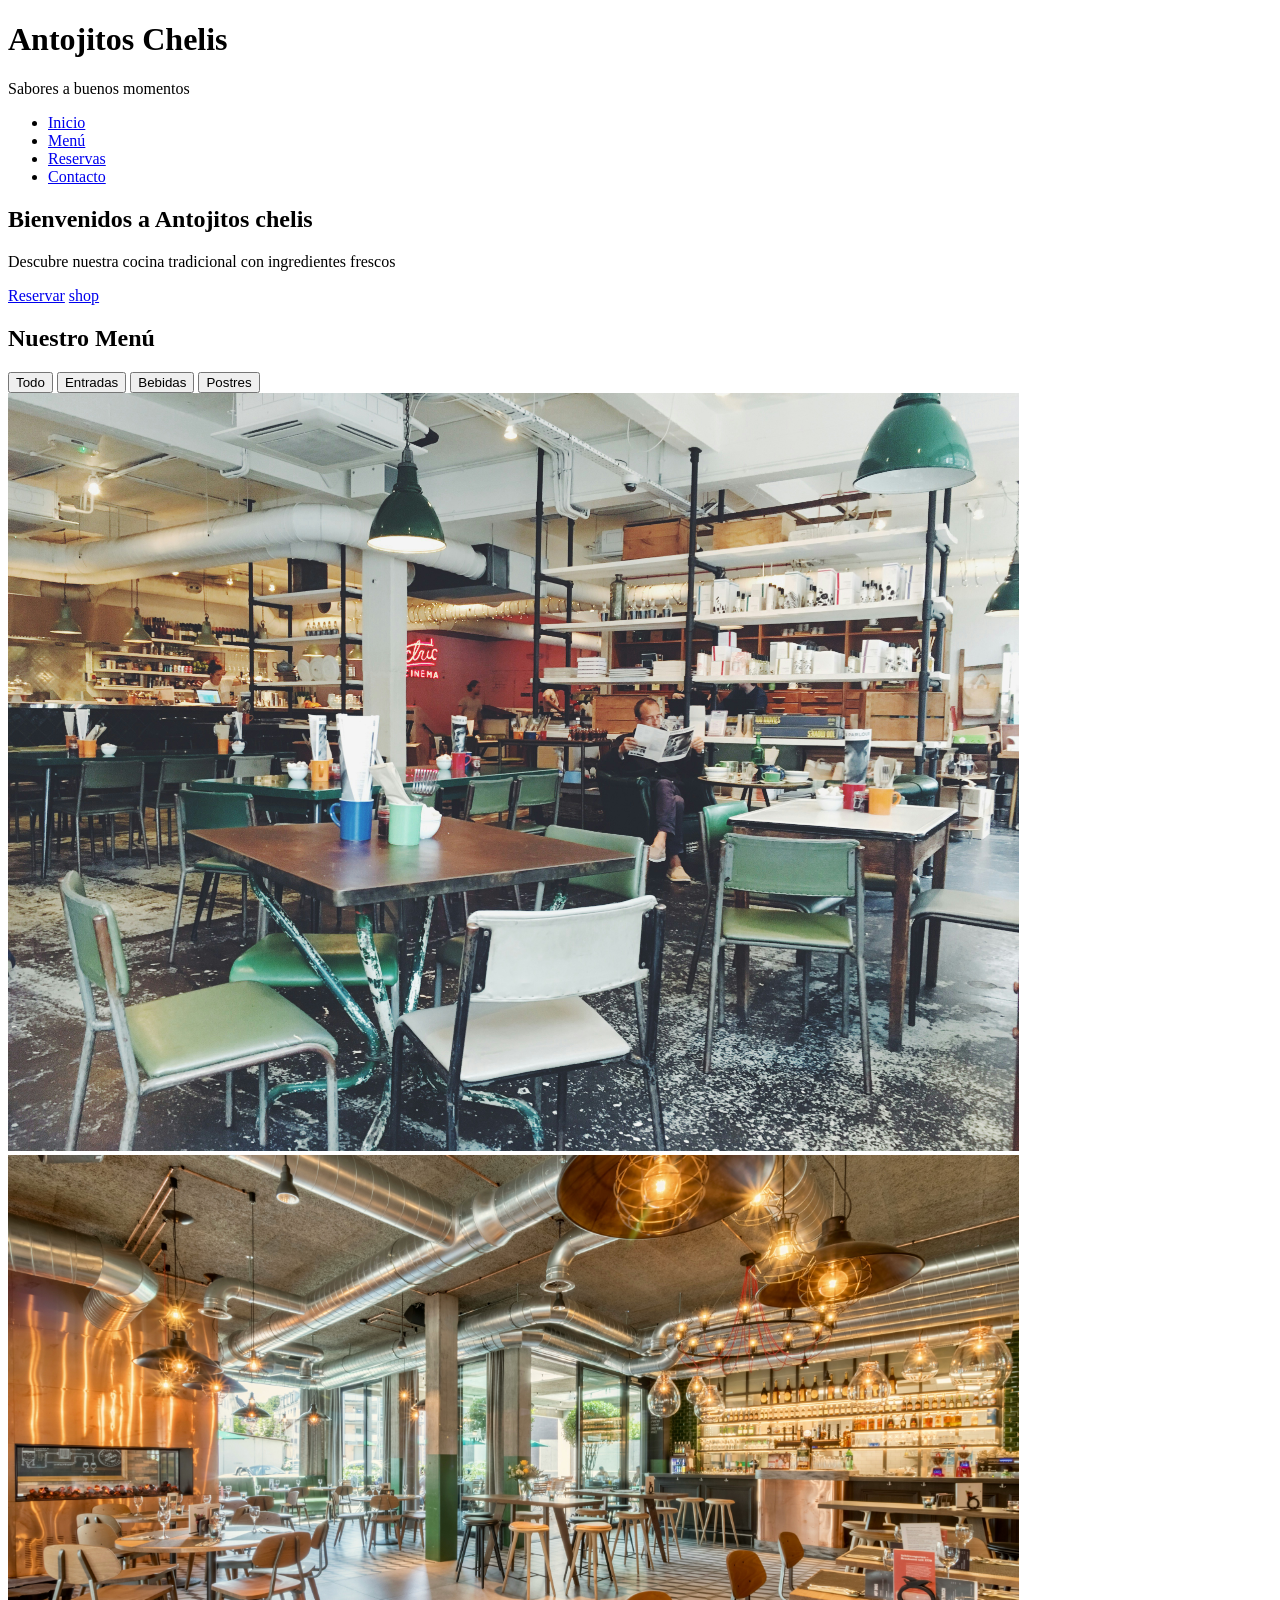
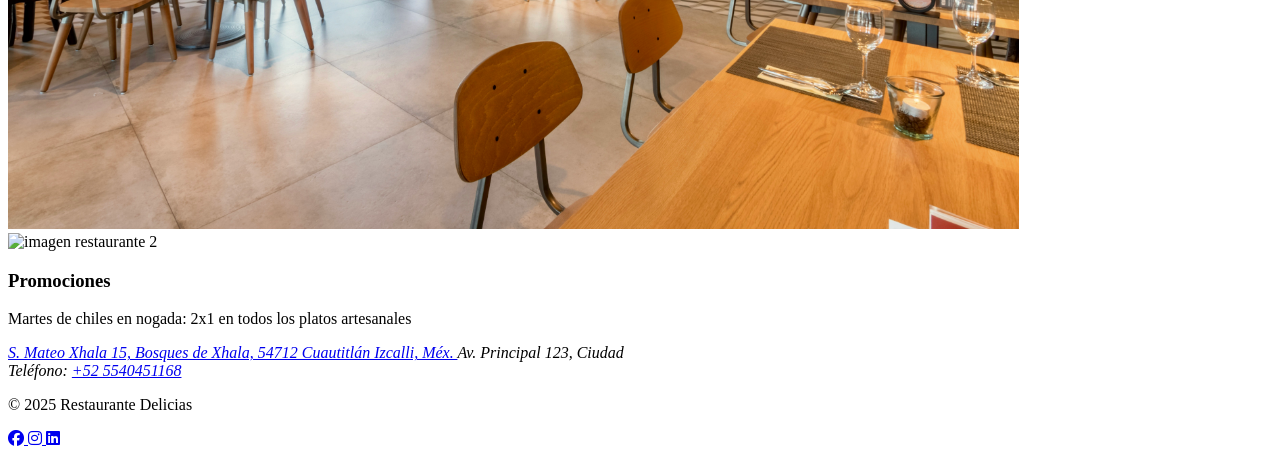
==== index.html @ b8a7d4c6 "Add files via upload" ====
<!DOCTYPE html>
<!--
¡Obligatorio! Indica al navegador que este es un documento HTML5.
No es una etiqueta HTML, sino una declaración.
-->

<html lang="es">
<!--
<html>: Raíz del documento.
lang="es": Define el idioma principal de la página (español).
Importante para:
1. Accesibilidad (lectores de pantalla).
2. SEO (búsquedas en español).
3. Traducciones automáticas.
-->

<head>
    <!--
    <head>: Contiene metadatos (información técnica), enlaces a CSS/JS,
    y el título de la página. No se muestra visualmente.
    -->
    <meta charset="UTF-8">
    <!--
    charset="UTF-8": Codificación de caracteres.
    - UTF-8 incluye símbolos internacionales (ñ, á, ü, emojis, etc.).
    - Evita errores de visualización con caracteres especiales.
    -->
    <meta name="viewport" content="width=device-width, initial-scale=1.0">
    <meta name="copyright" content="© 2025 isela cruz">
    <meta name="keywords" content="HTML, CSS, JavaScript">
    <meta name="author" content="isela cruz">

    <!--
    viewport: Configura cómo se adapta la página a dispositivos móviles.
    width=device-width: Ajusta el ancho al dispositivo.
    initial-scale=1.0: Sin zoom inicial (escala 100%).
    -->
</head>
 <title>Restaurante Delicias mexicanas | Cocina Tipica</title>
<!--
<title>: Título de la pestaña del navegador y resultado en buscadores.
- Máx. 60 caracteres para SEO.
-->

<link rel="stylesheet" href="https://cdnjs.cloudflare.com/ajax/libs/font-awesome/6.4.2/css/all.min.css">
<link rel="stylesheet" href="css/styles.css">
<!--
Enlaza el archivo CSS. rel="stylesheet" define la relación.
href: Ruta relativa al archivo CSS.
-->

<link rel="icon" href="img/favicon.ico">
<body>
    <!--
    <body>: Contiene TODO el contenido visible de la página.
    -->

    <header class="header">
        <!--
        <header>: Cabecera de la página o de una sección.
        - Usualmente contiene logo, menú de navegación o buscador.
        - class="header": Para estilos CSS (opcional pero recomendado).
        -->
        <div class="logo">
            <h1>Antojitos Chelis</h1>
            <!--
            <h1>: Título principal (solo uno por página para SEO).
            -->
            <p>Sabores a buenos momentos</p>
        </div>

        <nav class="nav">
            <!--
            <nav>: Menú de navegación principal.
            - Debe contener enlaces importantes (Inicio, Menú, etc.).
            -->
            <ul>
                <li><a href="#inicio">Inicio</a></li>
                <!--
                href="#inicio": Enlace ancla (scroll a la sección con id="inicio").
                -->
                <li><a href="#menu">Menú</a></li>
                <li><a href="https://forms.gle/co8bBSurx65rEvzL8">Reservas</a></li>
                <li><a href="#contacto">Contacto</a></li>
            </ul>
        </nav>
    </header>
<main>
    <!--
    <main>: Contenido principal único del documento.
    - Solo debe haber uno por página.
    - No incluye cabecera, pie de página o barras laterales.
    -->
    <section id="inicio" class="hero">
        <!--
        <section>: Agrupa contenido temático relacionado.
        - id="inicio": Identificador único para enlaces ancla.
        - class="hero": Para estilizar esta sección como "hero" (portada).
        -->
        <div class="hero-content">
            <h2>Bienvenidos a Antojitos chelis</h2>
            <!--
            <h2>: Subtítulo (jerarquía después de <h1>).
            - Usa <h2> a <h6> para estructurar contenidos.
            -->
            <p>Descubre nuestra cocina tradicional con ingredientes frescos</p>
            <a href="https://forms.gle/co8bBSurx65rEvzL8" class="btn">Reservar</a>
            <a href="https://www.donjulio.com/" class="btn">shop</a>
            <!--
            .btn: Clase CSS para estilizar el botón.
            -->
        </div>
    </section>

    <section id="menu" class="menu">
        <h2>Nuestro Menú</h2>


        <!-- Botones de filtrado -->
<div class="menu-filters">
    <button class="filter-btn active" data-category="all">Todo</button>
    <button class="filter-btn" data-category="Entradas">Entradas</button>
    <button class="filter-btn" data-category="Bebidas">Bebidas</button>
    <button class="filter-btn" data-category="Postres">Postres</button>

</div>
 <!--<article class="menu-category">
            <!--
<h3>Entradas</h3>
 <h3>: Subtítulo dentro de <article>. -->
<div class="menu-items">
    <!-- data-category : Atributo personalizado para filtrar con JS.
         Se accede con: element.dataset.category. -->
</div>
<!--</article>-->
</section>

<div class="row">

<div class="column">
    
<img src="IMG/antes.jpg" alt="imagen restaurante 2" style="width:80%; height:20%;">
</div>

<div class="column">
<img src="IMG/despues.jpg" alt="imagen restaurante 2" style="width:80%; height:20%;">
</div>

<div class="column">
<img src="IMG/chef.jpg" alt="imagen restaurante 2" style="width:80%; height:20%;">
  </div>
</div>

</main>

<aside class="aside">
    <!-- <aside>: Contenido secundario o relacionado indirectamente.
         Ej.: Promociones, enlaces externos, publicidad. -->
        
    <h3>Promociones</h3>
    <p>Martes de chiles en nogada: 2x1 en todos los platos artesanales</p>
</aside>
<html>
<footer id="contacto" class="footer">
       <div class="footer-content">
        <!--
          <footer>: Pie de página con información de contacto, copyright, etc.
          - Puede usarse también al final de <article> o <section>.
        -->
        <address>
            <!--
              <address>: Información de contacto (física, email, teléfono).
              - Los navegadores/SEO lo asocian a datos de ubicación.
            -->
              <a href="https://maps.app.goo.gl/2j9Pn78W2wcYykYv6" target="_blank" rel="noreference noopener">
                S. Mateo Xhala 15, Bosques de Xhala, 54712 Cuautitlán Izcalli, Méx. </a>
              </a>  
            Av. Principal 123, Ciudad<br>
            Teléfono: <a href="tel:+52 5540451168">+52 5540451168</a>
            <!---
              href="tel:+123456789": Enlace para llamar desde móviles.
            -->
        </address>
        <!-- Copyright -->
        <p class="copyright">&copy; 2025 Restaurante Delicias</p>
        
        <!-- Redes sociales -->
        <div class="social">
            <a href="#" aria-label="Facebook">
                <i class="fab fa-facebook"></i>
            </a>
            <a href="#" aria-label="Instagram">
                <i class="fab fa-instagram"></i>
            </a>
            <a href="#" aria-label="LinkedIn">
                <i class="fab fa-linkedin"></i>
            </a>
            
        </div>

      </div>
    </footer>
     <script src="js/script.js"></script>
</body>
</html>
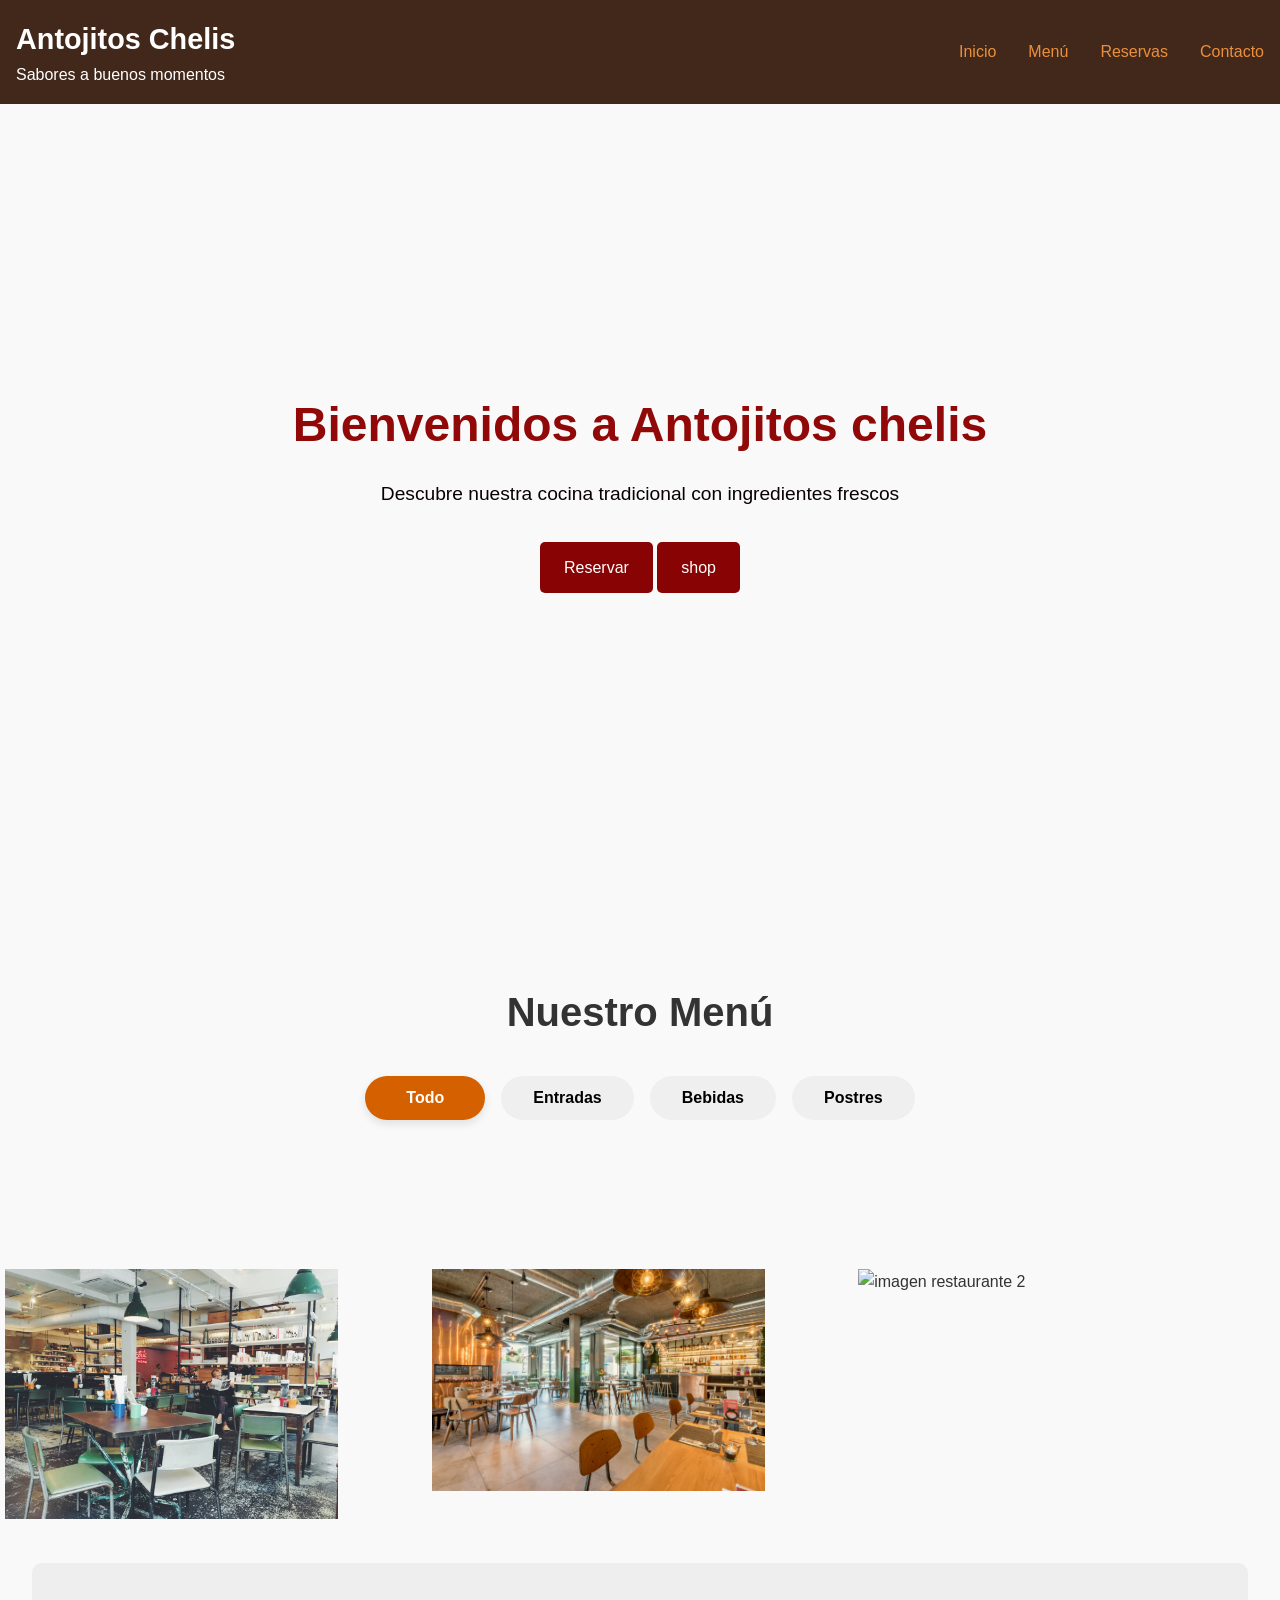
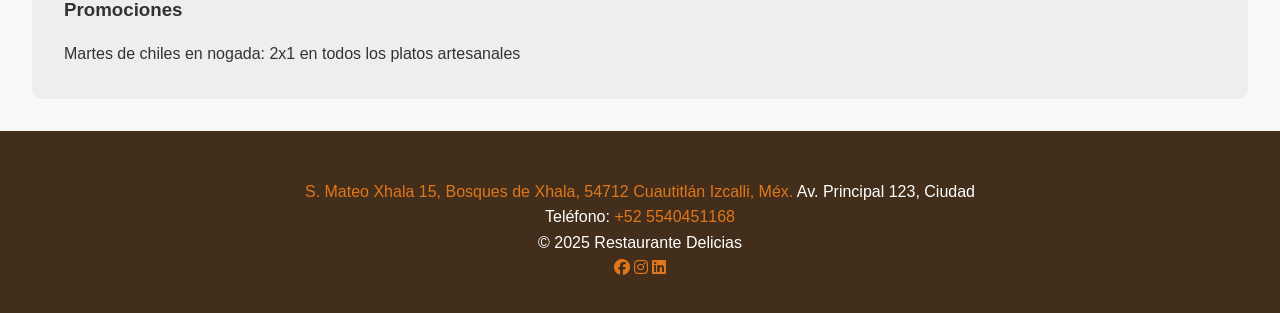
==== commit 4bf9fea5: "Update index.html" ====
--- a/index.html
+++ b/index.html
@@ -43,7 +43,7 @@
 -->
 
 <link rel="stylesheet" href="https://cdnjs.cloudflare.com/ajax/libs/font-awesome/6.4.2/css/all.min.css">
-<link rel="stylesheet" href="css/styles.css">
+<link rel="stylesheet" href="CSS/styles.css">
 <!--
 Enlaza el archivo CSS. rel="stylesheet" define la relación.
 href: Ruta relativa al archivo CSS.
@@ -202,4 +202,4 @@
     </footer>
      <script src="js/script.js"></script>
 </body>
-</html>+</html>
--- a/CSS/styles.css
+++ b/CSS/styles.css
@@ -0,0 +1,238 @@
+/* ESTILOS GENERALES */
+/* Reset básico para eliminar márgenes y paddings por defecto */
+* {
+    margin: 0;
+    padding: 0;
+    box-sizing: border-box;
+    font-family: 'Arial', sans-serif;
+}
+
+body {
+    line-height: 1.6;
+    color: #333;
+    background-color: #f9f9f9;
+}
+
+/* HEADER */
+.header {
+    background: #42281b;
+    color: white;
+    padding: 1rem;
+    display: flex;
+    justify-content: space-between;
+    align-items: center;
+    position: fixed;
+    width: 100%;
+    z-index: 1000;
+}
+
+.logo h1 {
+    font-size: 1.8rem;
+}
+
+.nav ul {
+    display: flex;
+    list-style: none;
+}
+
+.nav ul li a {
+    color: rgb(234, 144, 60);
+    text-decoration: none;
+    margin-left: 2rem;
+    transition: color 0.3s;
+}
+
+.nav ul li a:hover {
+    color: #ffdd34;
+}
+
+/* HERO SECTION */
+.hero {
+    height: 100vh;
+    background: url('../img/h5.jpg') no-repeat center center/cover;
+    display: flex;
+    align-items: center;
+    justify-content: center;
+    text-align: center;
+    padding-top: 80px; /* Compensa el header fixed */
+}
+
+.hero-content h2 {
+    font-size: 3rem;
+    margin-bottom: 1rem;
+    color: rgb(145, 8, 8);
+}
+
+.hero-content p {
+    font-size: 1.2rem;
+    color: rgb(8, 0, 0);
+    margin-bottom: 2rem;
+}
+
+.btn {
+    display: inline-block;
+    background: #880303;
+    color: white;
+    padding: 0.8rem 1.5rem;
+    border-radius: 5px;
+    text-decoration: none;
+    transition: background: 0.3s;
+}
+
+.btn:hover {
+    background: #ff5252;
+}
+
+
+
+
+.menu-filters {
+    display: flex;
+    justify-content: center;
+    gap: 1rem;
+    margin-bottom: 2rem;
+    flex-wrap: wrap; /* Para que se adapten en móviles */
+}
+
+.filter-btn {
+    padding: 0.8rem 2rem; /* Ajusta el tamaño vertical/horizontal */
+    font-size: 1rem; /* Tamaño del texto */
+    border: none;
+    border-radius: 30px; /* Bordes redondeados */
+    cursor: pointer;
+    transition: all 0.3s;
+    font-weight: bold;
+    min-width: 120px; /* Ancho mínimo para uniformidad */
+}
+
+.filter-btn:hover {
+    background: #fffdfd;
+    color: rgb(249, 249, 249);
+    transform: translateY(-2px);
+}
+
+.filter-btn.active {
+    background: #d56000;
+    color: rgb(255, 255, 255);
+    box-shadow: 0 4px 8px rgba(0, 0, 0, 0.1);
+}
+
+/* MENÚ */
+.menu {
+    padding: 5rem 2rem;
+    text-align: center;
+}
+
+.menu h2 {
+    font-size: 2.5rem;
+    margin-bottom: 2rem;
+}
+
+.menu-category {
+    margin-bottom: 3rem;
+}
+
+.menu-category h3 {
+    font-size: 1.8rem;
+    margin-bottom: 1rem;
+    color: #444;
+}
+
+.menu-items {
+    display: grid;
+    grid-template-columns: repeat(auto-fit, minmax(300px, 1fr));
+    gap: 2rem;
+    padding: 1rem;
+}
+
+.menu-item {
+    background: white;
+    border-radius: 10px;
+    overflow: hidden;
+    box-shadow: 0 5px 15px rgba(0, 0, 0, 0.1);
+    transition: transform 0.3s;
+}
+
+.menu-item:hover {
+    transform: translateY(-10px);
+}
+
+.menu-item img {
+    width: 100%;
+    height: 200px;
+    object-fit: cover;
+}
+
+.menu-item h3 {
+    padding: 1rem;
+    font-size: 1.2rem;
+}
+
+.menu-item span {
+    color: #ff6b6b;
+    font-weight: bold;
+}
+/* AQUI VAMOS AGREGAR LOS ESTILOS PARA LOS SLIDES*/
+
+/* Estilos para el slider */
+/* Three image containers (use 25% for four, and 50% for two, etc) */
+.column {
+  float: left;
+  width: 33.33%;
+  padding: 5px;
+}
+
+/* Clear floats after image containers */
+.row::after {
+  content: "";
+  clear: both;
+  display: table;
+}
+/* ASIDE */
+.aside {
+    background: #eee;
+    padding: 2rem;
+    margin: 2rem;
+    border-radius: 10px;
+}
+
+.aside h3 {
+    margin-bottom: 1rem;
+}
+
+/* FOOTER */
+.footer {
+    background: #422e1b;
+    color: white;
+    text-align: center;
+    padding: 2rem;
+}
+
+.footer address {
+    font-style: normal;
+    margin-top: 1rem;
+}
+
+.footer a {
+    color: #e0771a;
+    text-decoration: none;
+}
+
+/* RESPONSIVE */
+@media (max-width: 768px) {
+    .header {
+        flex-direction: column;
+    }
+
+    .nav ul {
+        margin-top: 1rem;
+    }
+
+    .nav ul li a {
+        margin-left: 1rem;
+    }
+
+    .menu-items {
+        grid-template-columns: 1fr;
+    }
+}
